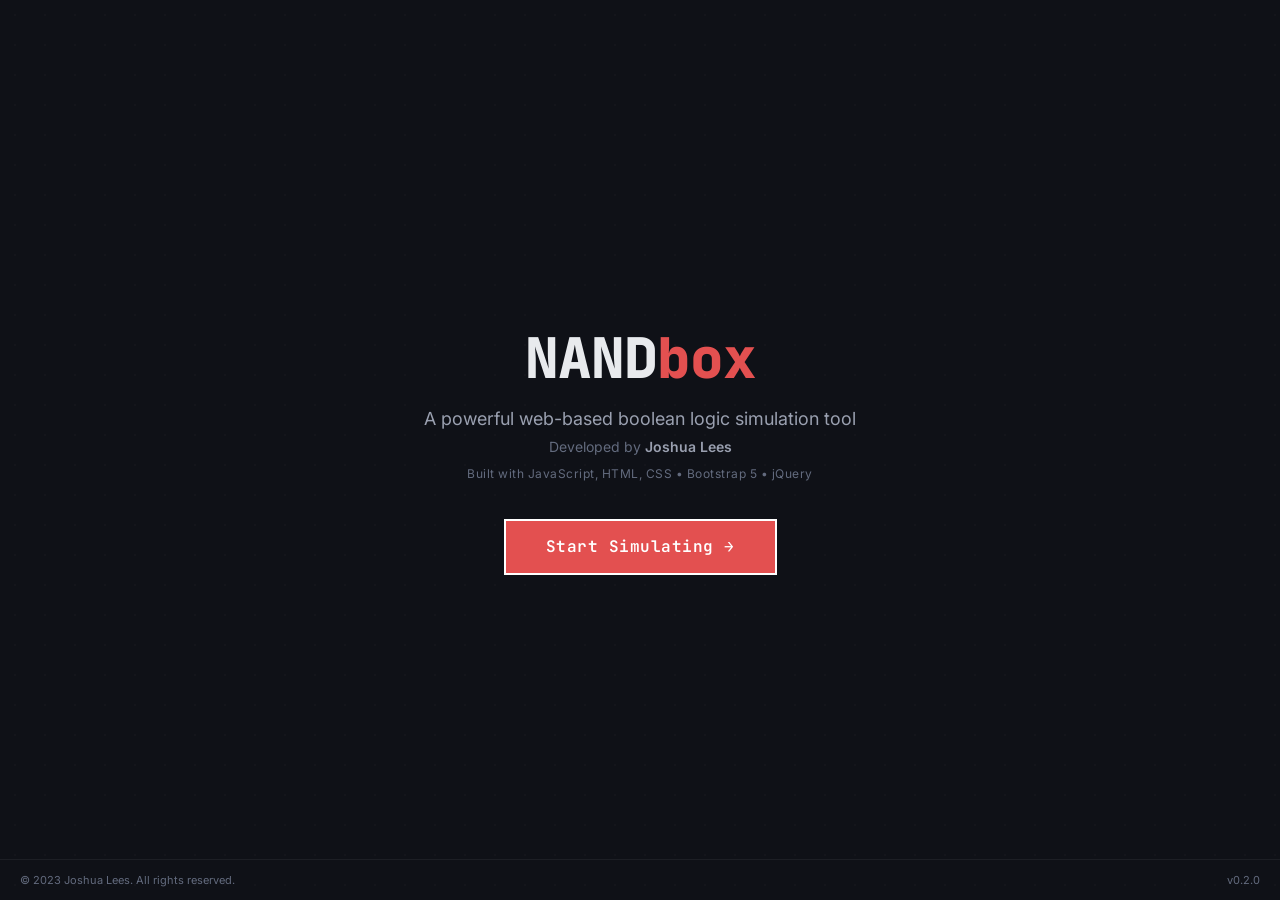
==== www/index.html @ e3fc343d "initial commit" ====
<!DOCTYPE html>
<html lang="en">

<head>
    <title>NANDbox — Boolean Logic Simulator</title>
    <meta charset="UTF-8">
    <meta name="viewport" content="width=device-width, initial-scale=1.0">
    <meta name="description"
        content="A powerful web-based boolean logic simulation tool. Build and test digital circuits with gates, flip-flops, clocks, and more.">
    <link rel="icon" href="favicon.ico" type="image/x-icon">
    <link href="https://cdn.jsdelivr.net/npm/bootstrap@5.0.2/dist/css/bootstrap.min.css" rel="stylesheet"
        integrity="sha384-EVSTQN3/azprG1Anm3QDgpJLIm9Nao0Yz1ztcQTwFspd3yD65VohhpuuCOmLASjC" crossorigin="anonymous">
    <link href="css/index.css" rel="stylesheet">
    <style>
        .landing-body {
            min-height: 100vh;
            display: flex;
            flex-direction: column;
            justify-content: center;
            align-items: center;
            background: var(--bg-primary);
            position: relative;
            overflow: hidden;
        }

        /* Animated grid background */
        .grid-bg {
            position: absolute;
            inset: 0;
            background-image:
                radial-gradient(circle, rgba(255, 255, 255, 0.03) 1px, transparent 1px);
            background-size: 30px 30px;
            opacity: 0.6;
            animation: gridFloat 20s ease-in-out infinite;
        }

        @keyframes gridFloat {

            0%,
            100% {
                transform: translate(0, 0);
            }

            50% {
                transform: translate(-5px, -5px);
            }
        }

        .hero {
            position: relative;
            z-index: 1;
            text-align: center;
            padding: 40px 20px;
        }

        .hero-title {
            font-family: 'JetBrains Mono', monospace;
            font-size: clamp(32px, 6vw, 56px);
            font-weight: 800;
            margin: 0;
            letter-spacing: -1px;
        }

        .hero-title .accent {
            background: var(--accent-gradient);
            -webkit-background-clip: text;
            -webkit-text-fill-color: transparent;
            background-clip: text;
        }

        .hero-subtitle {
            color: var(--text-secondary);
            font-size: clamp(14px, 2vw, 18px);
            margin: 12px 0 4px;
            font-weight: 400;
        }

        .hero-author {
            color: var(--text-muted);
            font-size: 14px;
            margin: 0 0 8px;
        }

        .hero-author a {
            color: var(--text-secondary);
            text-decoration: none;
            font-weight: 600;
            transition: var(--transition);
        }

        .hero-author a:hover {
            color: var(--accent);
        }

        .hero-tech {
            color: var(--text-muted);
            font-size: 12px;
            margin: 0 0 36px;
            letter-spacing: 0.5px;
        }

        .cta-button {
            display: inline-block;
            padding: 14px 40px;
            font-size: 16px;
            font-weight: 600;
            font-family: 'JetBrains Mono', monospace;
            color: white;
            background: var(--accent);
            border: 2px solid #fff;
            border-radius: 0;
            cursor: pointer;
            transition: all 0.3s ease;
            text-decoration: none;
            letter-spacing: 0.5px;
        }

        .cta-button:hover {
            background: #fff;
            color: var(--accent);
        }

        .cta-button:active {
            transform: translateY(0);
        }

        .landing-footer {
            position: absolute;
            bottom: 0;
            left: 0;
            right: 0;
            display: flex;
            justify-content: space-between;
            padding: 12px 20px;
            font-size: 11px;
            color: var(--text-muted);
            border-top: 1px solid var(--border);
        }
    </style>
</head>

<body class="landing-body">
    <div class="grid-bg"></div>

    <div class="hero">
        <h1 class="hero-title">NAND<span class="accent">box</span></h1>
        <p class="hero-subtitle">A powerful web-based boolean logic simulation tool</p>
        <p class="hero-author">Developed by <a href="https://github.com/jleesCY" target="_blank">Joshua Lees</a></p>
        <p class="hero-tech">Built with JavaScript, HTML, CSS • Bootstrap 5 • jQuery</p>
        <a href="simulate" class="cta-button">Start Simulating →</a>
    </div>

    <div class="landing-footer">
        <span>© 2023 Joshua Lees. All rights reserved.</span>
        <span>v0.2.0</span>
    </div>

    <script src="https://cdn.jsdelivr.net/npm/@popperjs/core@2.9.2/dist/umd/popper.min.js"
        integrity="sha384-IQsoLXl5PILFhosVNubq5LC7Qb9DXgDA9i+tQ8Zj3iwWAwPtgFTxbJ8NT4GN1R8p"
        crossorigin="anonymous"></script>
    <script src="https://cdn.jsdelivr.net/npm/bootstrap@5.0.2/dist/js/bootstrap.min.js"
        integrity="sha384-cVKIPhGWiC2Al4u+LWgxfKTRIcfu0JTxR+EQDz/bgldoEyl4H0zUF0QKbrJ0EcQF"
        crossorigin="anonymous"></script>
</body>

</html>
---- www/css/index.css ----
@import url('https://fonts.googleapis.com/css2?family=Inter:wght@300;400;500;600;700;800;900&family=JetBrains+Mono:wght@400;600;700&display=swap');

/* ===== CSS Variables ===== */
:root {
    --bg-primary: #0f1117;
    --bg-secondary: #1a1d27;
    --bg-tertiary: #252836;
    --bg-elevated: #2d3142;
    --bg-surface: rgba(37, 40, 54, 0.85);

    --text-primary: #e8eaed;
    --text-secondary: #9aa0b0;
    --text-muted: #636b7e;

    --accent: #e35050;
    --accent-glow: rgba(227, 80, 80, 0.4);
    --accent-soft: rgba(227, 80, 80, 0.15);
    --accent-gradient: var(--accent);

    --signal-high: #ff4b4b;
    --signal-low: #636e7a;
    --signal-float: #2ecc71;

    --border: rgba(255, 255, 255, 0.06);
    --border-light: rgba(255, 255, 255, 0.1);

    --transition: 0.2s cubic-bezier(0.4, 0, 0.2, 1);
}

/* ===== Global Resets ===== */
* { box-sizing: border-box; }

body {
    background: var(--bg-primary);
    font-family: 'Inter', -apple-system, BlinkMacSystemFont, sans-serif;
    user-select: none;
    color: var(--text-primary);
    margin: 0;
    -webkit-font-smoothing: antialiased;
    -webkit-tap-highlight-color: transparent;
    touch-action: manipulation;
}

/* ===== Scrollbar ===== */
::-webkit-scrollbar { width: 6px; }
::-webkit-scrollbar-track { background: var(--bg-secondary); }
::-webkit-scrollbar-thumb { background: var(--bg-elevated); }
::-webkit-scrollbar-thumb:hover { background: var(--text-muted); }

/* ==========================================================
   TOOLBAR
   ========================================================== */
#navbar {
    background: #000;
    border-bottom: 2px solid var(--accent);
    display: flex;
    align-items: center;
    padding: 0 12px;
    height: 48px;
    flex-shrink: 0;
    position: relative;
    z-index: 1000;
    gap: 12px;
    overflow-x: auto;
    overflow-y: hidden;
    -webkit-overflow-scrolling: touch;
}

.tb-brand {
    flex-shrink: 0;
}
.tb-logo {
    font-family: 'JetBrains Mono', monospace;
    font-weight: 800;
    font-size: 18px;
    color: #fff;
    text-decoration: none;
}
.tb-logo span {
    color: var(--accent);
    font-size: 16px;
}
.tb-logo:hover { color: #fff; }

.tb-tools {
    display: flex;
    align-items: center;
    gap: 4px;
    flex: 1;
    min-width: 0;
}

.tb-group {
    display: flex;
    align-items: center;
    gap: 2px;
}

.tb-divider {
    width: 1px;
    height: 24px;
    background: rgba(255,255,255,0.15);
    margin: 0 6px;
    flex-shrink: 0;
}

.tb-btn {
    display: flex;
    align-items: center;
    gap: 5px;
    padding: 4px 8px;
    height: 34px;
    background: transparent;
    border: 1px solid transparent;
    color: rgba(255,255,255,0.6);
    font-family: 'JetBrains Mono', monospace;
    font-size: 12px;
    font-weight: 600;
    cursor: pointer;
    transition: all 0.15s ease;
    white-space: nowrap;
    flex-shrink: 0;
}
.tb-btn:hover {
    color: #fff;
    border-color: rgba(255,255,255,0.2);
    background: rgba(255,255,255,0.05);
}
.tb-btn:active {
    background: var(--accent);
    border-color: var(--accent);
    color: #fff;
}

/* Active mode button */
.tb-btn.tb-mode.active {
    background: var(--accent);
    border-color: var(--accent);
    color: #fff;
}

.tb-icon {
    width: 18px;
    height: 18px;
    filter: brightness(0) invert(1);
    opacity: 0.8;
}
.tb-btn:hover .tb-icon,
.tb-btn.active .tb-icon {
    opacity: 1;
}

.tb-emoji {
    font-size: 16px;
    line-height: 1;
}

.tb-right {
    flex-shrink: 0;
    margin-left: auto;
}
.tb-version {
    font-family: 'JetBrains Mono', monospace;
    font-size: 12px;
    color: var(--text-muted);
}

/* ==========================================================
   EDITOR BODY LAYOUT
   ========================================================== */
.editor-body {
    height: 100%;
    display: grid;
    grid-template-columns: 1fr 250px;
    flex: 1 1 auto;
    overflow: hidden;
    position: relative;
}

/* ==========================================================
   CANVAS
   ========================================================== */
#dropwindow {
    background: #ddd;
    position: relative;
}

/* Grid pattern removed */
#simulation-window {
}

/* ==========================================================
   STATUS BAR
   ========================================================== */
#status-bar {
    position: absolute;
    bottom: 0;
    left: 0;
    display: flex;
    gap: 16px;
    padding: 5px 12px;
    background: #000;
    border: 1px solid var(--accent);
    border-left: none;
    border-bottom: none;
    z-index: 100;
    font-family: 'JetBrains Mono', monospace;
    font-size: 12px;
    color: rgba(255,255,255,0.75);
    user-select: none;
}

/* ==========================================================
   SIDE PANEL / DRAWER
   ========================================================== */
#side-panel {
    background: #e8e9ee;
    border-left: 2px solid #999;
    overflow-y: auto;
    overflow-x: hidden;
    position: relative;
    z-index: 1000;
}

.drawer-backdrop {
    display: none;
    position: fixed;
    inset: 0;
    background: rgba(0,0,0,0.5);
    z-index: 999;
}

/* Component cards in panel */
.menu-header {
    font-size: 14px;
    text-transform: uppercase;
    color: #555;
    border-bottom: 2px solid #555;
    padding-bottom: 4px;
    margin-bottom: 12px;
    font-family: 'JetBrains Mono', monospace;
    font-weight: bold;
}

.menu-items .draggable {
    transition: var(--transition);
    cursor: grab;
    padding: 4px;
}
.menu-items .draggable:hover {
    transform: scale(1.08);
}
.menu-items .draggable:active {
    cursor: grabbing;
    transform: scale(0.95);
}

/* ==========================================================
   FLOATING PANEL
   ========================================================== */
.floating-panel {
    position: fixed;
    bottom: 40px;
    right: 20px;
    width: auto;
    min-width: 320px;
    max-width: 90vw;
    max-height: 80vh;
    overflow-y: auto;
    box-sizing: border-box;
    background: #000;
    border: 2px solid var(--accent);
    padding: 20px;
    z-index: 1000;
    font-family: 'JetBrains Mono', monospace;
    color: #fff;
    box-shadow: 0 10px 30px rgba(0,0,0,0.5);
}

/* ==========================================================
   MOBILE & RESPONSIVE
   ========================================================== */
.mobile-fab {
    display: none; /* Hidden on desktop */
    position: fixed;
    bottom: 20px;
    right: 20px;
    width: 56px;
    height: 56px;
    background: var(--accent);
    color: #fff;
    border: 2px solid #fff;
    font-size: 30px;
    font-weight: 300;
    font-family: 'JetBrains Mono', monospace;
    cursor: pointer;
    z-index: 1000;
    transition: all 0.2s ease;
    line-height: 1;
}
.mobile-fab:active {
    transform: scale(0.9);
}
.mobile-fab.open {
    transform: rotate(45deg);
    background: #fff;
    color: var(--accent);
}

/* ==========================================================
   MODALS
   ========================================================== */
.modal-overlay {
    position: fixed;
    inset: 0;
    background: rgba(0,0,0,0.6);
    z-index: 10000;
    display: flex;
    align-items: center;
    justify-content: center;
}
.modal-box {
    background: #000;
    border: 2px solid var(--accent);
    padding: 28px 32px;
    max-height: 80vh;
    overflow-y: auto;
    color: #e8eaed;
    max-width: calc(100vw - 32px);
}
.modal-title {
    margin: 0 0 20px;
    font-family: 'JetBrains Mono', monospace;
    font-size: 18px;
}
.modal-field {
    margin-bottom: 16px;
}
.modal-label {
    font-size: 14px;
    font-weight: 600;
    color: #9aa0b0;
    display: block;
    margin-bottom: 6px;
}
.modal-input {
    background: #1a1d27;
    color: #e8eaed;
    border: 1px solid rgba(255,255,255,0.15);
    padding: 6px 10px;
    font-size: 15px;
    font-family: 'JetBrains Mono', monospace;
    width: auto;
}
.modal-input:focus {
    outline: 1px solid var(--accent);
    border-color: var(--accent);
}
.modal-check {
    display: flex;
    align-items: center;
    gap: 8px;
    font-size: 14px;
    font-weight: 600;
    color: #9aa0b0;
    cursor: pointer;
}
.modal-check input {
    accent-color: var(--accent);
}

/* ==========================================================
   LIBRARY CARDS
   ========================================================== */
.library-card {
    background: #111;
    border: 1px solid rgba(255,255,255,0.1);
    padding: 14px;
    cursor: pointer;
    transition: all 0.15s ease;
}
.library-card:hover {
    border-color: var(--accent);
    background: #1a1d27;
}
.library-card-title {
    font-size: 15px;
    font-weight: 600;
    margin-bottom: 6px;
    color: #e8eaed;
}
.library-card-desc {
    font-size: 13px;
    color: #636b7e;
    line-height: 1.4;
}
.library-card-meta {
    font-size: 12px;
    color: #4a5068;
    margin-top: 8px;
}

/* ==========================================================
   WIRE
   ========================================================== */
.wire {
    pointer-events: none;
}

/* ==========================================================
   RESPONSIVE — MOBILE (<768px)
   ========================================================== */
@media (max-width: 768px) {
    /* Toolbar: hide labels, shrink */
    .tb-label { display: none; }
    .tb-btn { padding: 4px 6px; }
    .tb-version { display: none; }
    .tb-logo { font-size: 16px; }
    .tb-logo span { font-size: 14px; }
    #navbar { gap: 6px; padding: 0 8px; height: 44px; }

    /* Layout: full-width canvas */
    .editor-body {
        grid-template-columns: 1fr;
    }

    /* Side panel becomes a drawer */
    #side-panel {
        position: fixed;
        top: 0;
        right: 0;
        bottom: 0;
        width: 280px;
        z-index: 1001;
        transform: translateX(100%);
        transition: transform 0.25s ease;
        border-left: 2px solid var(--accent);
        box-shadow: -4px 0 20px rgba(0,0,0,0.3);
    }
    #side-panel.open {
        transform: translateX(0);
    }

    .drawer-backdrop.open {
        display: block;
    }

    /* Show FAB on mobile */
    .mobile-fab {
        display: flex;
        align-items: center;
        justify-content: center;
    }

    /* Status bar: smaller */
    #status-bar {
        font-size: 11px;
        padding: 3px 8px;
        gap: 10px;
    }

    /* Modal: full width on small screens */
    .modal-box {
        width: calc(100vw - 24px) !important;
        max-height: 85vh;
        padding: 20px;
    }

    /* Library: single column on mobile */
    #library-cards {
        grid-template-columns: 1fr !important;
    }
}

/* Medium screens — hide some labels */
@media (max-width: 1024px) and (min-width: 769px) {
    .tb-label { font-size: 11px; }
    .editor-body {
        grid-template-columns: 1fr 220px;
    }
}
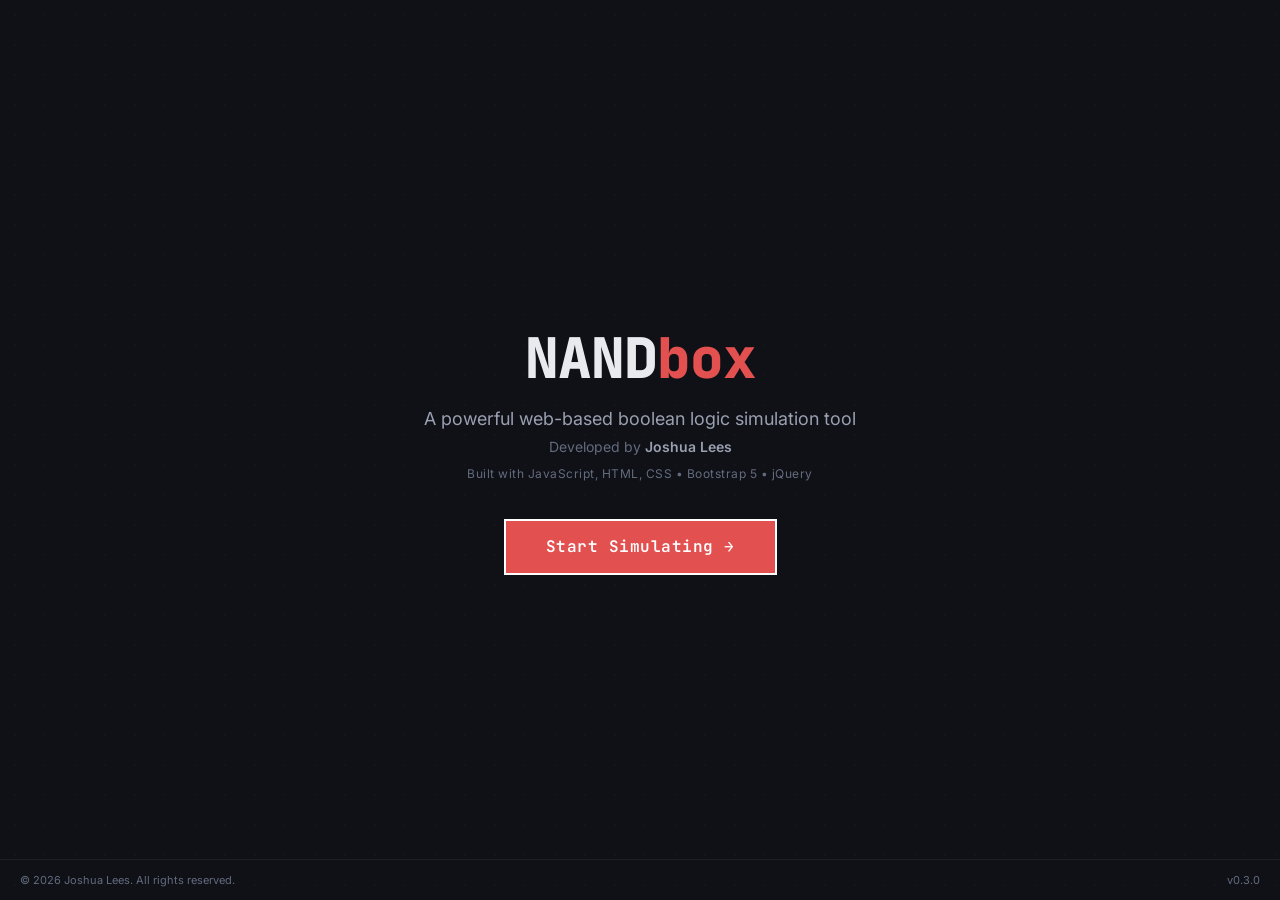
==== commit b3b2c884: "editable wires" ====
--- a/www/index.html
+++ b/www/index.html
@@ -151,8 +151,8 @@
     </div>
 
     <div class="landing-footer">
-        <span>© 2023 Joshua Lees. All rights reserved.</span>
-        <span>v0.2.0</span>
+        <span>© 2026 Joshua Lees. All rights reserved.</span>
+        <span>v0.3.0</span>
     </div>
 
     <script src="https://cdn.jsdelivr.net/npm/@popperjs/core@2.9.2/dist/umd/popper.min.js"
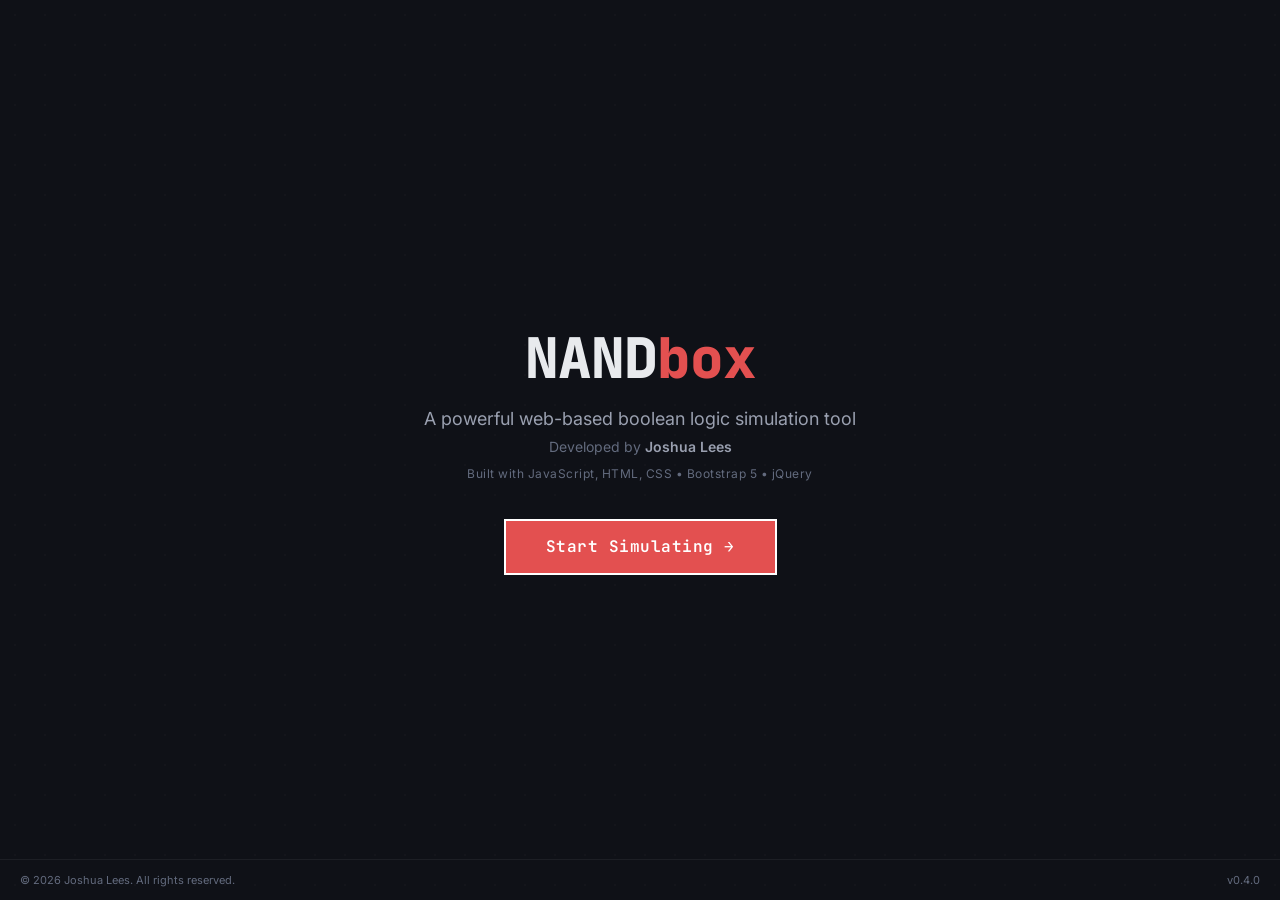
==== commit 483a8e62: "update version and help page" ====
--- a/www/index.html
+++ b/www/index.html
@@ -152,7 +152,7 @@
 
     <div class="landing-footer">
         <span>© 2026 Joshua Lees. All rights reserved.</span>
-        <span>v0.3.0</span>
+        <span>v0.4.0</span>
     </div>
 
     <script src="https://cdn.jsdelivr.net/npm/@popperjs/core@2.9.2/dist/umd/popper.min.js"
--- a/www/css/index.css
+++ b/www/css/index.css
@@ -20,6 +20,7 @@
     --signal-high: #ff4b4b;
     --signal-low: #636e7a;
     --signal-float: #2ecc71;
+    --signal-short: #00ffff;
 
     --border: rgba(255, 255, 255, 0.06);
     --border-light: rgba(255, 255, 255, 0.1);
